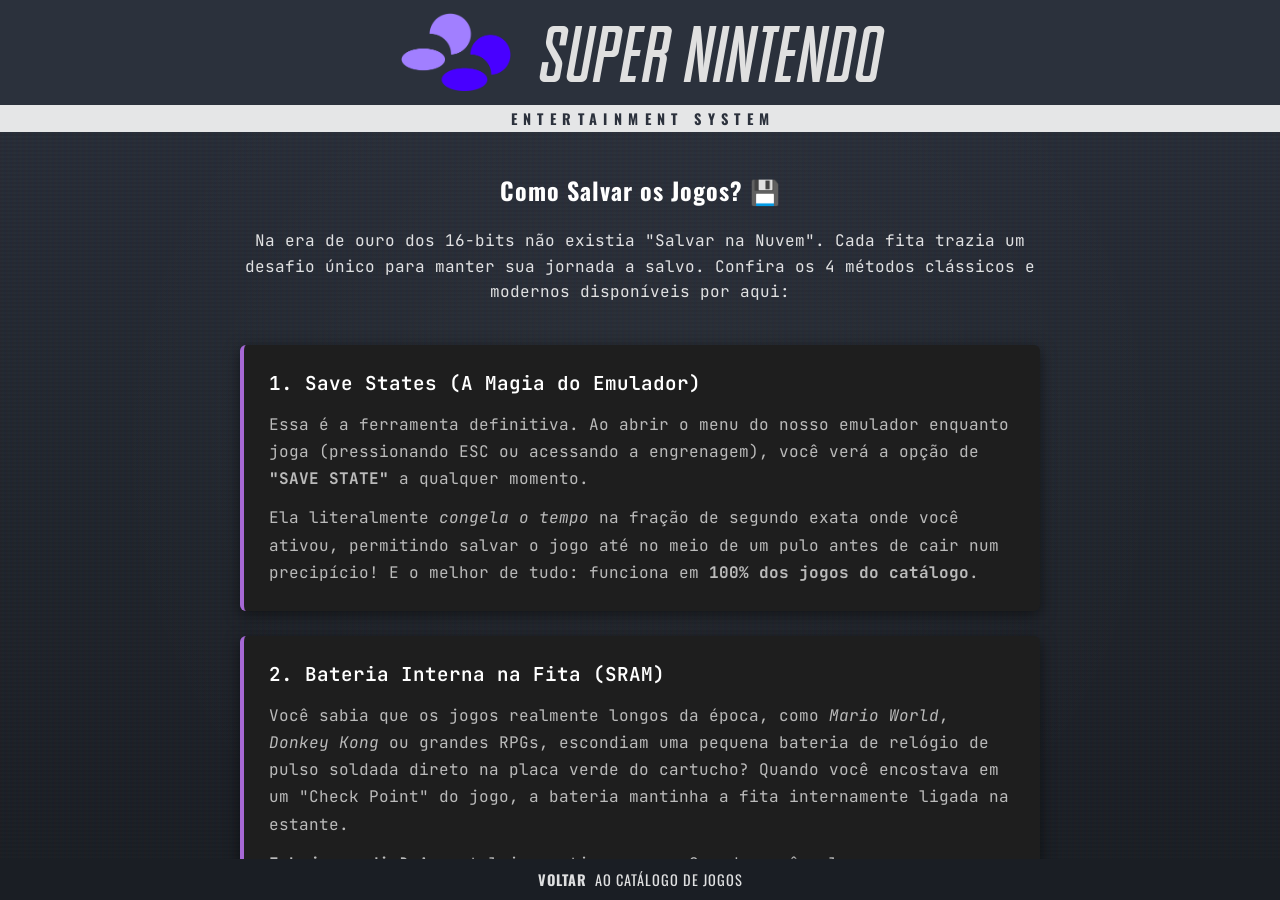
==== saves.html @ 0bff3784 "feat: Introduce new game ROMs, cover art, and a saves page, while updating the UI with a custom font" ====
<!DOCTYPE html>
<html lang="pt-BR">
<head>
    <meta charset="UTF-8">
    <meta name="viewport" content="width=device-width, initial-scale=1.0">
    <title>Tutorial: Entenda os Saves | Super Nintendo</title>
    <link rel="icon" type="image/x-icon" href="favicon.ico">
    <link rel="preconnect" href="https://fonts.googleapis.com">
    <link rel="preconnect" href="https://fonts.gstatic.com" crossorigin>
    <link href="https://fonts.googleapis.com/css2?family=Oswald:wght@400;500;700&family=Press+Start+2P&family=JetBrains+Mono:wght@400;600&display=swap" rel="stylesheet">
    <link rel="stylesheet" href="style.css?v=2">
</head>
<body>
    <div class="background-effects"></div>
    <div class="scanlines"></div>

    <header class="top-bar">
        <div class="logo-container">
            <div class="logo-main">
                <img src="assets/logo/snes.png" alt="SNES Logo" class="logo-snes-img">
                <h1>SUPER NINTENDO</h1>
            </div>
            <p class="logo-sub">ENTERTAINMENT SYSTEM</p>
        </div>
        <div class="divider-line"></div>
    </header>

    <main class="tutorial-wrapper">
        <div class="tutorial-container">
            <h1 class="tutorial-title">Como Salvar os Jogos? 💾</h1>
            <p class="tutorial-intro">Na era de ouro dos 16-bits não existia "Salvar na Nuvem". Cada fita trazia um desafio único para manter sua jornada a salvo. Confira os 4 métodos clássicos e modernos disponíveis por aqui:</p>
            
            <div class="topic-card">
                <h2>1. Save States (A Magia do Emulador)</h2>
                <p>Essa é a ferramenta definitiva. Ao abrir o menu do nosso emulador enquanto joga (pressionando ESC ou acessando a engrenagem), você verá a opção de <strong>"SAVE STATE"</strong> a qualquer momento.</p>
                <p>Ela literalmente <em>congela o tempo</em> na fração de segundo exata onde você ativou, permitindo salvar o jogo até no meio de um pulo antes de cair num precipício! E o melhor de tudo: funciona em <strong>100% dos jogos do catálogo</strong>.</p>
            </div>

            <div class="topic-card">
                <h2>2. Bateria Interna na Fita (SRAM)</h2>
                <p>Você sabia que os jogos realmente longos da época, como <em>Mario World</em>, <em>Donkey Kong</em> ou grandes RPGs, escondiam uma pequena bateria de relógio de pulso soldada direto na placa verde do cartucho? Quando você encostava em um "Check Point" do jogo, a bateria mantinha a fita internamente ligada na estante.</p>
                <p><strong>E hoje em dia?</strong> A nostalgia continua pura. Quando você salvar seu progresso na "casinha do mapa" ou nos blocos do jogo normalmente, nosso site vai reter esse arquivo e trancá-lo à sete chaves de modo permanente utilizando o Banco de Dados local e seguro do seu próprio navegador!</p>
            </div>

            <div class="topic-card">
                <h2>3. O Sagrado Caderninho (Senhas)</h2>
                <p>Diversos cartuchos fantásticos focados em pura ação (como a gloriosa série <em>Top Gear</em> ou <em>Megaman</em>) eram lançados como "fitas secas", feitas no formato mais básico sem o luxo de possuir uma bateria.</p>
                <p>A recompensa do console por vencer as duras etapas finais era te cuspir na tela uma Senha misteriosa (como "X T P L Z B"). Os gamers da época precisavam correr para anotar tudo nas cadernetas escolares antes de puxar o console da tomada. Pode resgatar o seu bloquinho analógico da gaveta: a diversão continua digitando os passwords também em pleno século XXI.</p>
            </div>

            <div class="topic-card">
                <h2>4. Morte Permanente (Jogos Arcades)</h2>
                <p>Aqui residia a crueldade implacável dos Fliperamas ou dos lendários Beat 'em up caseiros como <em>Tartarugas Ninja</em> e <em>Contra Alien Wars</em>. O conceito de salvar era inexistente nas mesas dos diretores. Ou você "zerava" na garra o jogo numa sentada só gastando todos os continues do joystick, ou o Game Over mandava você direto pro Nível 1 sem pena.</p>
                <p>Cabe a você decidir se as lendas modernas não choram jogando no modo raiz por orgulho, ou se você vai perdoar a máquina e apelar com a mágica tecnológica dos <em>Save States</em> lá do Tópico 1!</p>
            </div>
        </div>
    </main>

    <footer class="bottom-bar">
        <div class="divider-line bottom-line"></div>
        <div class="controls-guide" style="width: 100%; display: flex; justify-content: center;">
            <a href="index.html" style="text-decoration: none; color: inherit; display: flex; justify-content: center;">
                <span style="cursor: pointer; transition: opacity 0.2s; justify-content: center;" onmouseover="this.style.opacity=0.7" onmouseout="this.style.opacity=1"><kbd>VOLTAR</kbd> AO CATÁLOGO DE JOGOS</span>
            </a>
        </div>
    </footer>
</body>
</html>
---- style.css ----
:root {
    --bg-color-top: #2b313c;
    --bg-color-bottom: #1a1e24;
    /* --line-color: #ffffff; */
    --yellow-select: #ffea00;
    --red-snes: #cc0000;
    --text-color: #ffffffdc;
    --font-main: 'Oswald', sans-serif;
}

@font-face {
    font-family: 'SnesItalic';
    src: url('assets/font/SnesItalic.ttf') format('truetype');
    font-weight: normal;
    font-style: normal;
}

* {
    box-sizing: border-box;
    margin: 0;
    padding: 0;
}

body {
    background: 
        linear-gradient(rgba(18, 16, 16, 0) 50%, rgba(0, 0, 0, 0.06) 50%),
        linear-gradient(90deg, rgba(255, 0, 0, 0.02), rgba(0, 255, 0, 0.007), rgba(0, 0, 255, 0.02)),
        linear-gradient(180deg, var(--bg-color-top) 0%, var(--bg-color-bottom) 100%);
    background-size: 100% 4px, 6px 100%, 100% 100%;
    color: var(--text-color);
    font-family: var(--font-main);
    height: 100vh;
    overflow: hidden;
    display: flex;
    flex-direction: column;
}

body.hide-cursor {
    cursor: none;
}

.background-effects {
    position: absolute;
    top: 0;
    left: 0;
    right: 0;
    bottom: 0;
    pointer-events: none;
    z-index: -1;
    background: radial-gradient(circle at center, rgba(255, 255, 255, 0.03) 0%, transparent 70%);
}

.scanlines {
    display: block;
}

/* Header & Logos */
.top-bar {
    padding: 5px 0px 0px;
    position: relative;
    text-align: center;
    z-index: 5;
    background: var(--bg-color-top);
}

.top-bar::after {
    display: none;
}

.logo-container {
    display: flex;
    flex-direction: column;
    align-items: center;
    justify-content: center;
    margin-top: -8px;
    margin-bottom: 0px;
}

.logo-main {
    display: flex;
    flex-direction: row;
    align-items: center;
    gap: 25px;
    margin-top: 15px;
    margin-bottom: -2px;
}

.logo-snes-img {
    width: 110px;
    height: auto;
}

.logo-main h1 {
    font-size: 5rem;
    font-family: 'SnesItalic', sans-serif;
    color: #e0e0e0;
    font-weight: normal;
    letter-spacing: 2px;
    text-shadow: none;
    line-height: 1;
    margin-top: 10px;
    margin-bottom: -10px;
}

.logo-sub {
    font-size: 0.9rem;
    letter-spacing: 0.4rem;
    text-indent: 0.4rem;
    /* Fazemos as letras pretas e o fundo branco... */
    color: #000; 
    background-color: #e0e0e0;
    /* O "Screen" é a Mágica: pixels pretos viram 100% invisíveis na web, 'furando' a caixa branca */
    mix-blend-mode: screen; 
    font-weight: 700;
    margin-top: 15px; /* Espaçamento simétrico: igual ao padding do top-bar */
    text-shadow: none;
    padding: 3px;
    width: 100%;
    text-align: center;
}

.divider-line {
    display: none;
}

/* Game Area */
.game-area {
    flex-grow: 1;
    display: flex;
    align-items: flex-start;
    justify-content: center;
    padding: 0 50px;
    overflow-y: auto;
    overflow-x: hidden;
    scroll-behavior: smooth;
    /* Hide scrollbar */
    -ms-overflow-style: none;
    scrollbar-width: none;
}

.game-area::-webkit-scrollbar {
    display: none;
}

.game-grid {
    display: grid;
    grid-template-columns: repeat(auto-fit, 240px);
    justify-content: center;
    gap: 30px;
    width: 100%;
    max-width: 1600px;
    padding: 50px 20px 60px 20px;
}

/* Game Card */
.game-card {
    width: 240px;
    height: 170px;
    border: 3px solid transparent;
    border-radius: 4px;
    cursor: pointer;
    transition: transform 0.2s cubic-bezier(0.25, 1, 0.5, 1), border-color 0.2s;
    display: flex;
    flex-direction: column;
    position: relative;
    box-shadow: 0 8px 16px rgba(0, 0, 0, 0.6);
    background: #000;
}

.game-card img {
    width: 100%;
    height: 100%;
    object-fit: cover;
    border-radius: 2px;
}

.game-card:hover,
.game-card.active {
    transform: scale(1.05);
    border-color: var(--yellow-select);
    z-index: 10;
    box-shadow: 0 15px 30px rgba(0, 0, 0, 0.8), 0 0 15px rgba(255, 234, 0, 0.3);
}

.game-card .game-title {
    display: none;
}

/* Footer / Bottom Bar */
.bottom-bar {
    padding: 10px 40px;
    display: flex;
    justify-content: center;
    align-items: center;
    position: relative;
    font-size: 0.9rem;
    /* background: rgba(0, 0, 0, 0.2); */
    background: var(--bg-color-bottom);
    z-index: 20;
    flex-wrap: wrap;
    /* Allows the clock to wrap if needed */
    gap: 15px;
}

.bottom-bar::before {
    display: none;
}

.bottom-line {
    position: absolute;
    top: 0;
    left: 0;
    right: 0;
}

.controls-guide {
    display: flex;
    flex-wrap: wrap;
    /* Makes the buttons wrap on mobile */
    gap: 15px 25px;
    align-items: center;
    justify-content: center;
    /* Center them when they wrap */
}

.controls-guide span {
    display: flex;
    align-items: center;
    gap: 8px;
    letter-spacing: 1px;
}

.controls-guide kbd {
    color: var(--line-color);
    font-family: inherit;
    font-weight: 700;
    font-size: inherit;
}

.key-yellow { color: #a78bfa !important; }
.key-green { color: #a78bfa !important; }
.key-blue { color: #a78bfa !important; }
.key-red { color: #a78bfa !important; }

.key-saves {
    color: #fff !important;
    text-shadow: 0 0 6px rgba(255, 255, 255, 0.8), 0 0 14px rgba(167, 139, 250, 0.6);
    animation: glow-pulse 2s ease-in-out infinite;
}

@keyframes glow-pulse {
    0%, 100% { text-shadow: 0 0 6px rgba(255, 255, 255, 0.8), 0 0 14px rgba(167, 139, 250, 0.6); }
    50% { text-shadow: 0 0 10px rgba(255, 255, 255, 1), 0 0 22px rgba(167, 139, 250, 0.9); }
}

.time-display {
    font-size: 1.1rem;
    font-weight: 500;
    letter-spacing: 1px;
}

/* Emulator Modal Placeholder */
#emulator-modal {
    position: fixed;
    top: 0;
    left: 0;
    width: 100%;
    height: 100%;
    background: #000;
    z-index: 9999;
}

#emulator-modal.hidden {
    display: none;
}

.btn-close {
    position: absolute;
    top: 20px;
    right: 20px;
    padding: 10px 20px;
    background: #cc0000;
    color: white;
    border: 2px solid white;
    cursor: pointer;
    font-family: var(--font-main);
    z-index: 100;
}

/* =========================================================
   TUTORIAL SAVES PAGE STYLES
   ========================================================= */

.snes-link {
    color: var(--grey-text);
    text-decoration: none;
    font-size: 0.65rem;
    font-weight: 700;
    font-family: var(--font-main);
    letter-spacing: 1px;
    padding: 8px 15px;
    border: 1px solid var(--grey-text);
    border-radius: 4px;
    transition: all 0.2s ease;
    display: inline-block;
}

.snes-link:hover {
    color: #fff;
    border-color: #fff;
    background: rgba(255, 255, 255, 0.1);
}

.tutorial-wrapper {
    flex: 1;
    overflow-y: auto;
    scroll-behavior: smooth;
    padding: 40px 20px;
}

.tutorial-container {
    max-width: 800px;
    margin: 0 auto;
    font-family: 'JetBrains Mono', monospace;
}

.tutorial-title {
    color: #ffffff;
    font-family: var(--font-main);
    text-align: center;
    font-size: 1.5rem;
    margin-bottom: 20px;
    letter-spacing: 1px;
    line-height: 1.5;
}

.tutorial-intro {
    color: var(--grey-text);
    font-size: 1rem;
    line-height: 1.6;
    text-align: center;
    margin-bottom: 40px;
}

.topic-card {
    background: #1e1e1e;
    border-left: 4px solid #a668d5;
    padding: 25px;
    border-radius: 6px;
    margin-bottom: 25px;
    box-shadow: 0 4px 15px rgba(0, 0, 0, 0.5);
}

.topic-card h2 {
    color: #fff;
    font-size: 1.2rem;
    margin-bottom: 15px;
    font-weight: 600;
}

.topic-card p {
    color: #bbb;
    line-height: 1.7;
    margin-bottom: 12px;
    font-size: 1rem;
}

.topic-card p:last-child {
    margin-bottom: 0;
}
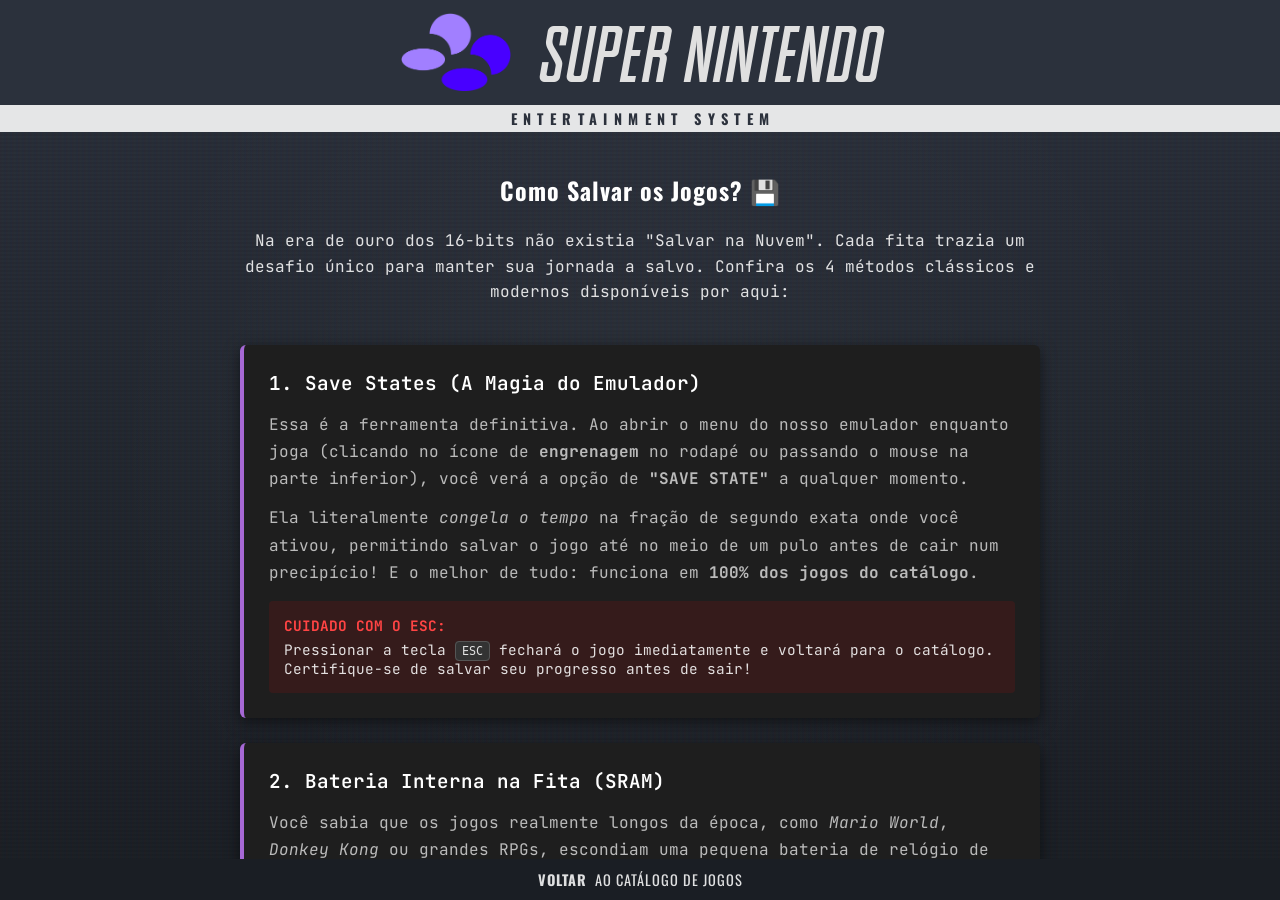
==== commit b17904e7: "feat: add exit confirmation dialog and update site titles and save documentation" ====
--- a/saves.html
+++ b/saves.html
@@ -3,7 +3,7 @@
 <head>
     <meta charset="UTF-8">
     <meta name="viewport" content="width=device-width, initial-scale=1.0">
-    <title>Tutorial: Entenda os Saves | Super Nintendo</title>
+    <title>SOBRE SAVES</title>
     <link rel="icon" type="image/x-icon" href="favicon.ico">
     <link rel="preconnect" href="https://fonts.googleapis.com">
     <link rel="preconnect" href="https://fonts.gstatic.com" crossorigin>
@@ -32,8 +32,13 @@
             
             <div class="topic-card">
                 <h2>1. Save States (A Magia do Emulador)</h2>
-                <p>Essa é a ferramenta definitiva. Ao abrir o menu do nosso emulador enquanto joga (pressionando ESC ou acessando a engrenagem), você verá a opção de <strong>"SAVE STATE"</strong> a qualquer momento.</p>
+                <p>Essa é a ferramenta definitiva. Ao abrir o menu do nosso emulador enquanto joga (clicando no ícone de <strong>engrenagem</strong> no rodapé ou passando o mouse na parte inferior), você verá a opção de <strong>"SAVE STATE"</strong> a qualquer momento.</p>
                 <p>Ela literalmente <em>congela o tempo</em> na fração de segundo exata onde você ativou, permitindo salvar o jogo até no meio de um pulo antes de cair num precipício! E o melhor de tudo: funciona em <strong>100% dos jogos do catálogo</strong>.</p>
+                
+                <div style="background: rgba(255, 0, 0, 0.1); padding: 15px; margin-top: 15px; font-family: 'JetBrains Mono', monospace; font-size: 0.9em; border-radius: 4px;">
+                    <strong style="color: #ff4444; display: block; margin-bottom: 5px;">CUIDADO COM O ESC:</strong>
+                    Pressionar a tecla <kbd style="background: #333; padding: 2px 6px; border-radius: 4px; border: 1px solid #555;">ESC</kbd> fechará o jogo imediatamente e voltará para o catálogo. Certifique-se de salvar seu progresso antes de sair!
+                </div>
             </div>
 
             <div class="topic-card">
--- a/style.css
+++ b/style.css
@@ -118,8 +118,26 @@
     width: 100%;
     text-align: center;
 }
-
-.divider-line {
+ 
+ .system-stats {
+    position: absolute;
+    top: 45px;
+    right: 40px;
+    font-size: 0.8rem;
+    font-weight: 700;
+    color: #a78bfa;
+    letter-spacing: 2px;
+    text-transform: uppercase;
+    z-index: 10;
+}
+
+#game-count {
+    color: #fff;
+    margin-left: 5px;
+    text-shadow: 0 0 8px rgba(167, 139, 250, 0.8);
+}
+
+ .divider-line {
     display: none;
 }
 
@@ -137,8 +155,45 @@
     -ms-overflow-style: none;
     scrollbar-width: none;
 }
-
-.game-area::-webkit-scrollbar {
+ 
+.hidden {
+    display: none !important;
+}
+
+/* Localized Footer Search */
+#footer-search-input {
+    background: transparent;
+    border: none;
+    color: white;
+    font-family: inherit;
+    font-size: 0.9rem;
+    outline: none;
+    letter-spacing: 1px;
+    width: 250px;
+    text-transform: uppercase;
+    padding: 0 5px;
+    margin-left: 10px;
+}
+
+#footer-search-input:focus {
+    width: 250px;
+}
+
+#footer-search-input::placeholder {
+    color: rgba(255, 255, 255, 0.3);
+}
+
+/* Hover effect for interactive elements */
+#search-trigger {
+    cursor: pointer;
+    transition: opacity 0.2s;
+}
+
+#search-trigger:hover {
+    opacity: 0.7;
+}
+
+ .game-area::-webkit-scrollbar {
     display: none;
 }
 
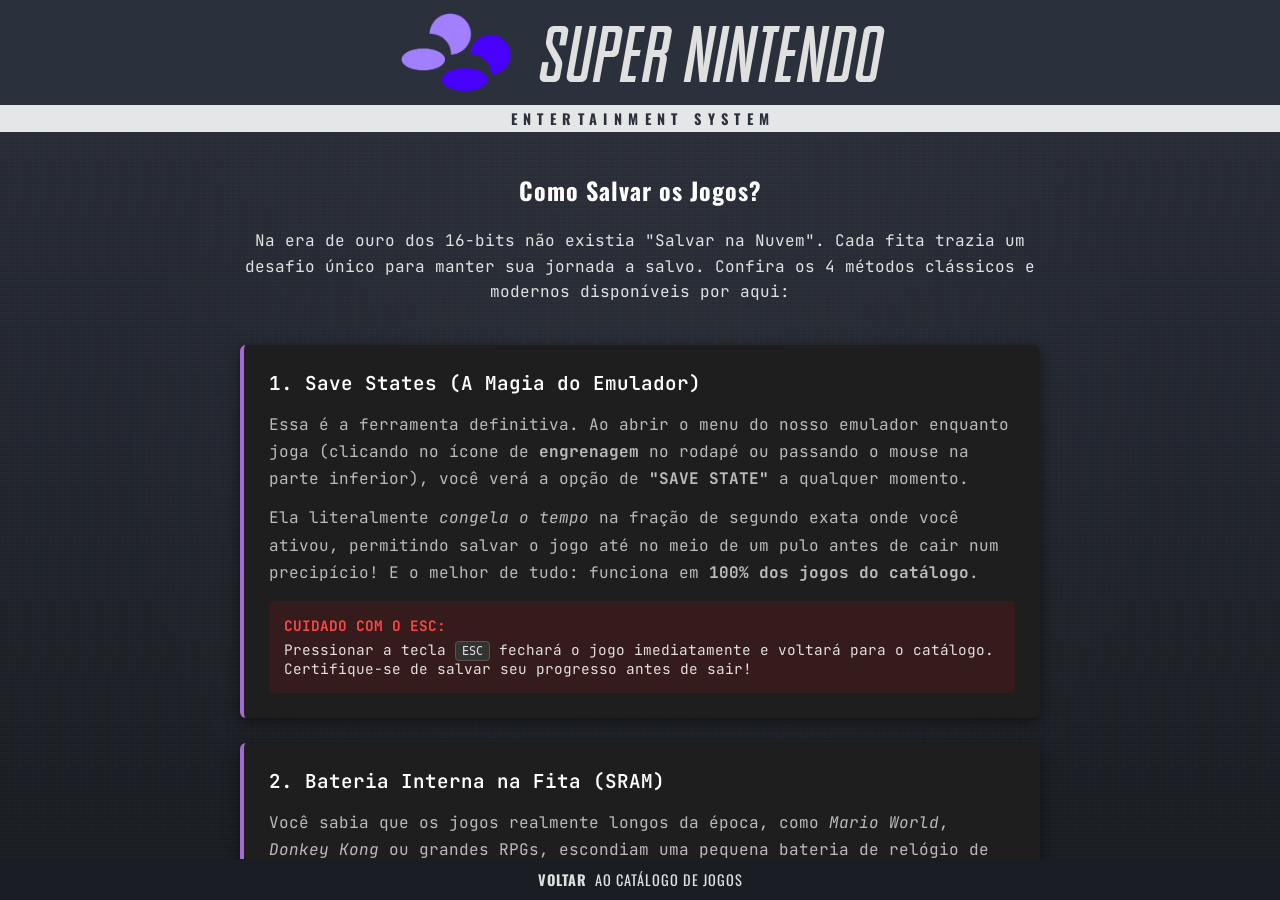
==== commit b297919a: "style: remove floppy disk emoji from tutorial title" ====
--- a/saves.html
+++ b/saves.html
@@ -27,7 +27,7 @@
 
     <main class="tutorial-wrapper">
         <div class="tutorial-container">
-            <h1 class="tutorial-title">Como Salvar os Jogos? 💾</h1>
+            <h1 class="tutorial-title">Como Salvar os Jogos?</h1>
             <p class="tutorial-intro">Na era de ouro dos 16-bits não existia "Salvar na Nuvem". Cada fita trazia um desafio único para manter sua jornada a salvo. Confira os 4 métodos clássicos e modernos disponíveis por aqui:</p>
             
             <div class="topic-card">
